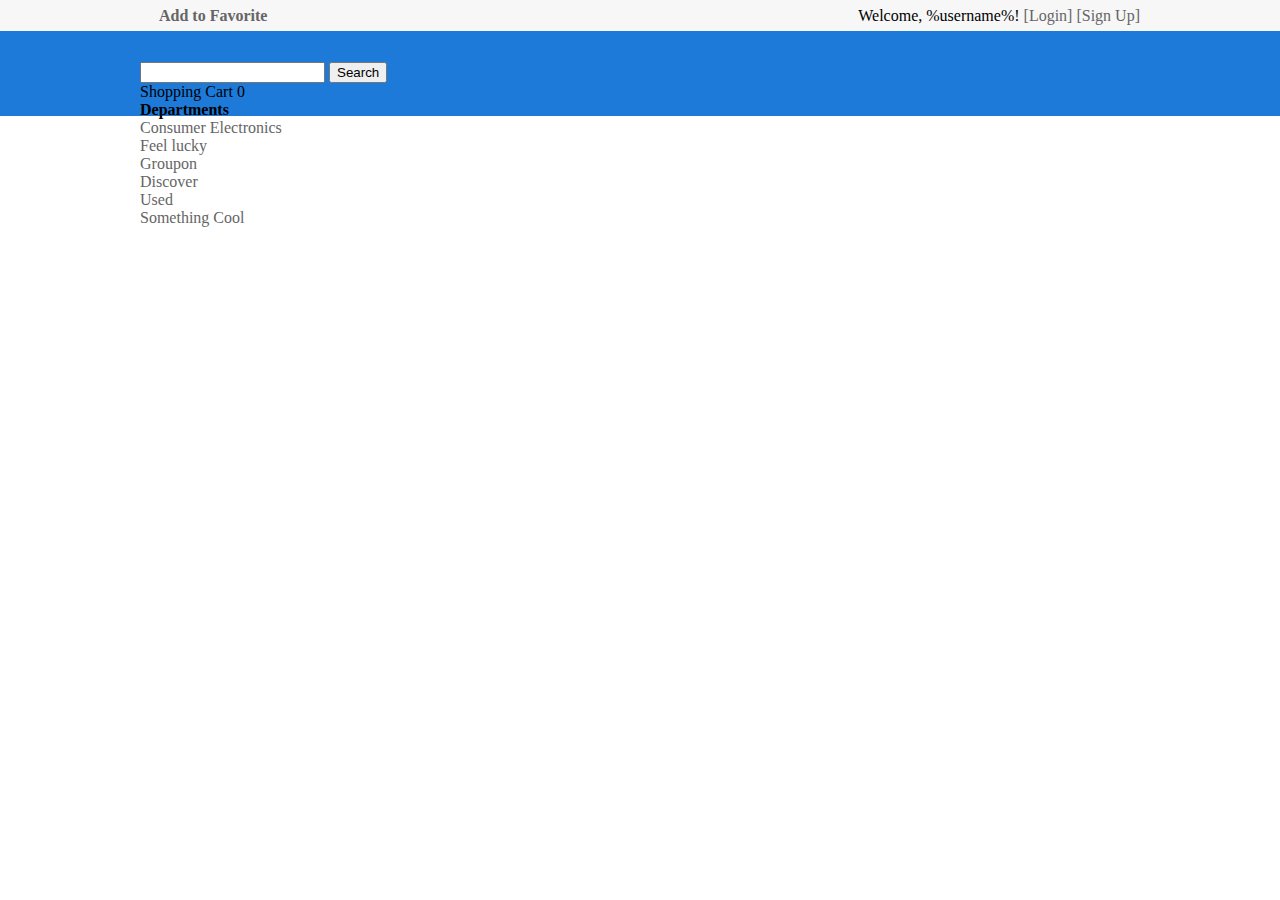
==== index.html @ b39b142c "new created" ====
<!DOCTYPE html>
<html lang="en">
<head>
    <meta charset="UTF-8">
    <meta name="viewport" content="width=device-width, initial-scale=1.0">
    <meta http-equiv="X-UA-Compatible" content="ie=edge">
    <title>GiveItATry - eCommerce DEMO site</title>
    <!--custome css-->
    <link rel="stylesheet" href="style/reset.css">
    <link rel="stylesheet" href="style/main.css">
</head>
<body>
    <!--HEADER-->
    <header>
        <div class="topBar">
            <div class="commonWidth">
                <div class="leftArea">
                    <a href="#" class="collection">Add to Favorite</a>
                </div>
                <div class="rightArea">
                    Welcome, %username%! 
                    <a href="#">[Login]</a> 
                    <a href="#">[Sign Up]</a>
                </div>
            </div>
        </div> <!-- end of topBar-->
        <div class="logoBar">
            <div class="commonWidth">
                <!--LOGO-->
                <div class="logo">
                    <a href="#">
                        <img src="#" alt="">
                    </a>
                </div>
                <!--SEARCH-->
                <div class="searchBox">
                    <input type="text" class="searcchText">
                    <input type="button" value="Search" class="searchBtn">
                </div>
                <!--SHOPPING CART-->
                <div class="shopCart">
                    <span class="shopText">Shopping Cart</span>
                    <span class="shopNum">0</span>
                </div>
            </div>
            <!--NAVIGATION-->
            <div class="navBox">
                <div class="commonWidth">
                    <div class="shopClass">
                        <h3>Departments</h3>
                    </div>
                    <ul class="nav">
                        <li>
                            <a href="#">Consumer Electronics</a>
                        </li>
                        <li>
                            <a href="#">Feel lucky</a>
                        </li>
                        <li>
                            <a href="#">Groupon</a>
                        </li>
                        <li>
                            <a href="#">Discover</a>
                        </li>
                        <li>
                            <a href="#">Used</a>
                        </li>
                        <li>
                            <a href="#">Something Cool</a>
                        </li>
                    </ul>
                </div>
            </div>
        </div> 
    </header>
</body>
</html>
---- style/main.css ----
/*============
**  GENERAL **
============**/
.commonWidth {
    width: 1000px;
    margin-left: auto;
    margin-right: auto;
}
a {
    text-decoration: none;
    color: #656565;
}
li {
    list-style: none;
}

/*============
**  TOP BAR **
============**/
.topBar {
    height: 31px;
    background-color: #F7F7F7;
    line-height: 31px;
}
.leftArea {
    float: left;

}
.rightArea {
    float: right;
}
.collection {
    background: url(../iamges/icons/collection.jpg) left center no-repeat;
    padding-left: 19px;
    font-weight: bold;
}
.topBar a:hover {
    color: red;
}

/*============
**  LOGO BAR **
============**/
.logoBar {
    height: 85px;
    background-color: #1D7AD9;
}
.logo {
    padding-left: 41px;
    padding-top: 13px;
}
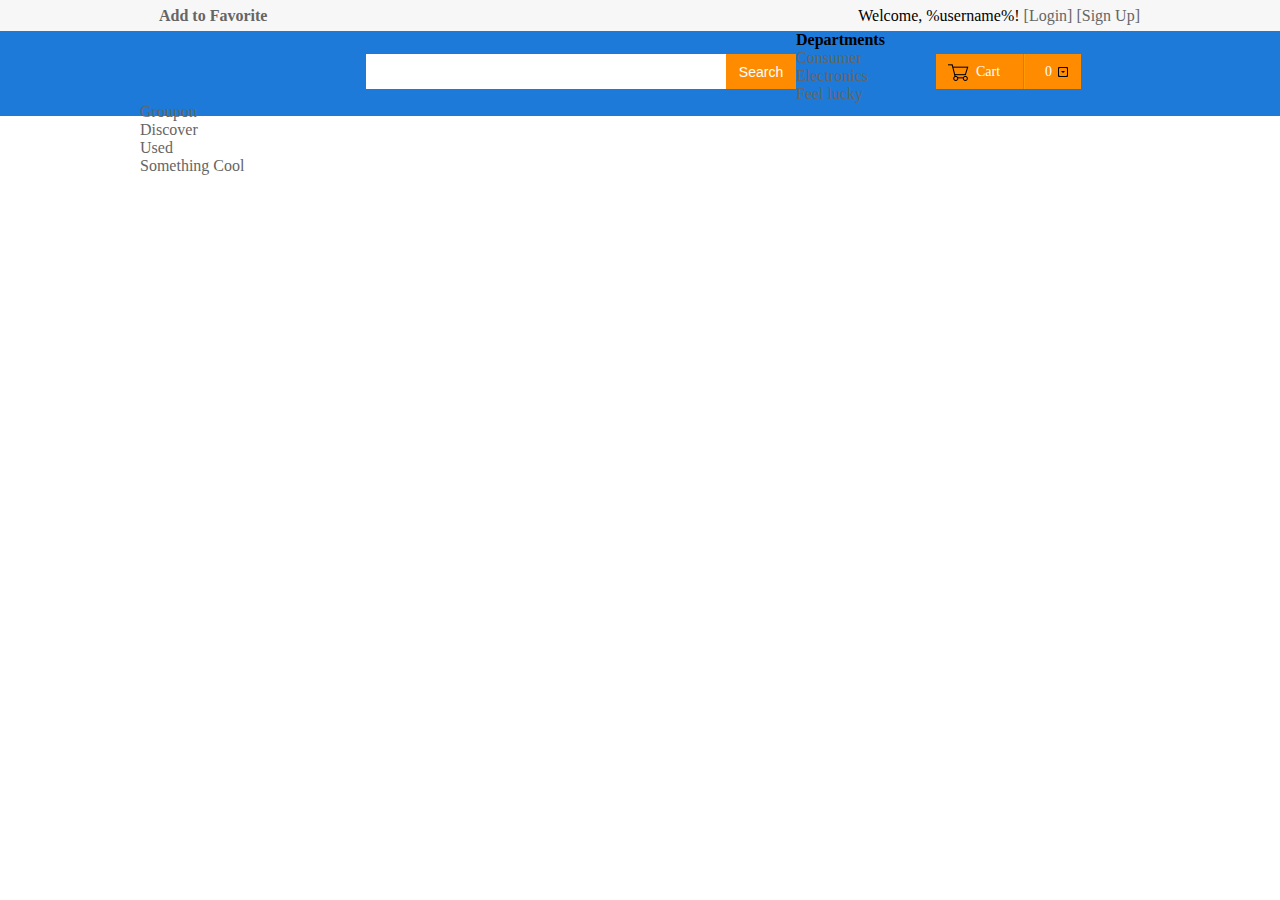
==== commit bff19868: "top bar work" ====
--- a/index.html
+++ b/index.html
@@ -27,20 +27,20 @@
         <div class="logoBar">
             <div class="commonWidth">
                 <!--LOGO-->
-                <div class="logo">
+                <div class="logo floatLeft">
                     <a href="#">
                         <img src="#" alt="">
                     </a>
                 </div>
                 <!--SEARCH-->
-                <div class="searchBox">
-                    <input type="text" class="searcchText">
-                    <input type="button" value="Search" class="searchBtn">
+                <div class="searchBox floatLeft">
+                    <input type="text" class="searchText floatLeft">
+                    <input type="button" value="Search" class="searchBtn floatRight">
                 </div>
                 <!--SHOPPING CART-->
-                <div class="shopCart">
-                    <span class="shopText">Shopping Cart</span>
-                    <span class="shopNum">0</span>
+                <div class="shopCart floatRight">
+                    <span class="shopText floatLeft">Cart</span>
+                    <span class="shopNum floatLeft">0</span>
                 </div>
             </div>
             <!--NAVIGATION-->
--- a/style/main.css
+++ b/style/main.css
@@ -10,8 +10,11 @@
     text-decoration: none;
     color: #656565;
 }
-li {
-    list-style: none;
+.floatLeft {
+    float: left;
+}
+.floatRight {
+    float: right;
 }
 
 /*============
@@ -24,7 +27,6 @@
 }
 .leftArea {
     float: left;
-
 }
 .rightArea {
     float: right;
@@ -47,5 +49,65 @@
 }
 .logo {
     padding-left: 41px;
-    padding-top: 13px;
+    padding-top: 13px;  
 }
+
+/*============
+**  SEARCH BOX **
+============**/
+.searchBox {
+    width: 430px;
+    padding-top: 23px;
+    padding-left: 185px;
+    /*background-color: white;   */
+}
+.searchText {
+    width: 350px;
+    height: 35px;
+    line-height: 35px\9; /* FOR IE */
+    /*line-height: 14px;*/
+    /*padding: 11px 5px 10px;*/
+    padding: 0 5px;
+}
+.searchBtn {
+    width: 70px;
+    height: 35px;
+    font-size: 14px;
+    background-color: #FF8C00;
+    color: white;
+}
+
+/*============
+**  SHOP CART **
+============**/
+.shopCart {
+    width: 145px;
+    height: 35px;
+    background-color: #FF8C00;
+    margin-top: 23px;
+    line-height: 35px;
+    font-size: 14px;
+    color: white;
+    margin-right: 59px;
+}
+.shopText {
+    /*line-height: 35px;
+    font-size: 14px;
+    color: white;*/
+    height: 100%;
+    width: 87px;
+    border-right: #E27A00 solid 1px;
+    background: url(../images/icons/shopcart.png) 10px center no-repeat;
+    text-indent: 40px;
+}
+.shopNum {
+    width: 27px;
+    height: 35px;
+    border-left: #FF9C01 solid 1px;
+    /*line-height: 35px;
+    font-size: 14px;
+    color: white;*/
+    background: url(../images/icons/Dropdown.png) 33px center no-repeat;
+    text-align: right;
+    padding-right: 29px;
+}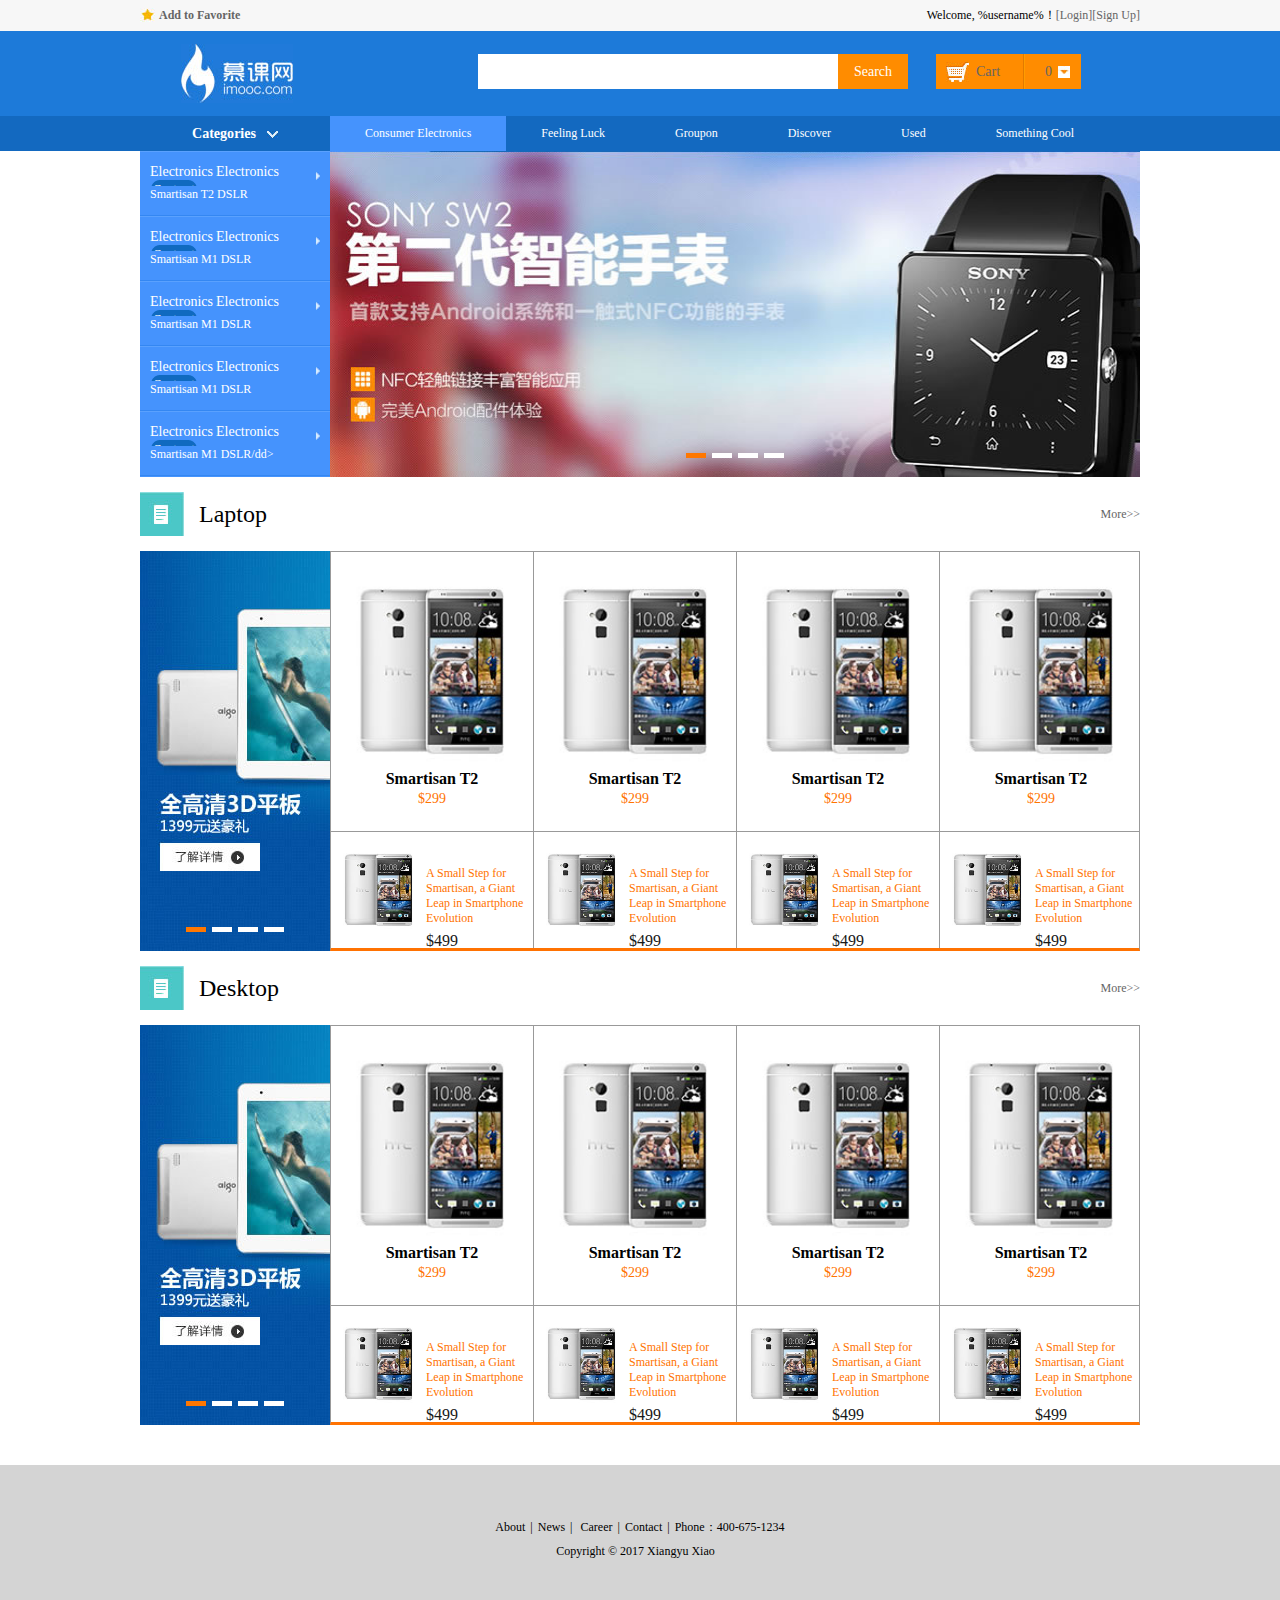
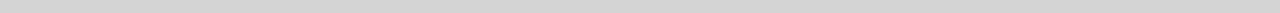
==== commit 4a8e08a4: "Incompleted" ====
--- a/index.html
+++ b/index.html
@@ -1,77 +1,310 @@
-<!DOCTYPE html>
-<html lang="en">
+<!doctype html>
+<html>
 <head>
-    <meta charset="UTF-8">
-    <meta name="viewport" content="width=device-width, initial-scale=1.0">
-    <meta http-equiv="X-UA-Compatible" content="ie=edge">
-    <title>GiveItATry - eCommerce DEMO site</title>
-    <!--custome css-->
-    <link rel="stylesheet" href="style/reset.css">
-    <link rel="stylesheet" href="style/main.css">
+<meta charset="utf-8">
+<title>DEMO</title>
+<link type="text/css" rel="stylesheet" href="style/reset.css">
+<link type="text/css" rel="stylesheet" href="style/main.css">
+<!--[if IE 6]>
+<script type="text/javascript" src="js/DD_belatedPNG_0.0.8a-min.js"></script>
+<script type="text/javascript" src="js/ie6Fixpng.js"></script>
+<![endif]-->
 </head>
+
 <body>
-    <!--HEADER-->
-    <header>
-        <div class="topBar">
-            <div class="commonWidth">
-                <div class="leftArea">
-                    <a href="#" class="collection">Add to Favorite</a>
-                </div>
-                <div class="rightArea">
-                    Welcome, %username%! 
-                    <a href="#">[Login]</a> 
-                    <a href="#">[Sign Up]</a>
-                </div>
-            </div>
-        </div> <!-- end of topBar-->
-        <div class="logoBar">
-            <div class="commonWidth">
-                <!--LOGO-->
-                <div class="logo floatLeft">
-                    <a href="#">
-                        <img src="#" alt="">
-                    </a>
-                </div>
-                <!--SEARCH-->
-                <div class="searchBox floatLeft">
-                    <input type="text" class="searchText floatLeft">
-                    <input type="button" value="Search" class="searchBtn floatRight">
-                </div>
-                <!--SHOPPING CART-->
-                <div class="shopCart floatRight">
-                    <span class="shopText floatLeft">Cart</span>
-                    <span class="shopNum floatLeft">0</span>
-                </div>
-            </div>
-            <!--NAVIGATION-->
-            <div class="navBox">
-                <div class="commonWidth">
-                    <div class="shopClass">
-                        <h3>Departments</h3>
-                    </div>
-                    <ul class="nav">
-                        <li>
-                            <a href="#">Consumer Electronics</a>
-                        </li>
-                        <li>
-                            <a href="#">Feel lucky</a>
-                        </li>
-                        <li>
-                            <a href="#">Groupon</a>
-                        </li>
-                        <li>
-                            <a href="#">Discover</a>
-                        </li>
-                        <li>
-                            <a href="#">Used</a>
-                        </li>
-                        <li>
-                            <a href="#">Something Cool</a>
-                        </li>
-                    </ul>
-                </div>
-            </div>
-        </div> 
-    </header>
+<div class="headerBar">
+	<div class="topBar">
+		<div class="comWidth">
+			<div class="leftArea">
+				<a href="#" class="collection">Add to Favorite</a>
+			</div>
+			<div class="rightArea">
+				Welcome, %username%！<a href="login.html">[Login]</a><a href="register.html">[Sign Up]</a>
+			</div>
+		</div>
+	</div>
+	<div class="logoBar">
+		<div class="comWidth">
+			<div class="logo fl">
+				<a href="#"><img src="images/logo.jpg" alt="logo"></a>
+			</div>
+			<div class="search_box fl">
+				<input type="text" class="search_text fl">
+				<input type="button" value="Search" class="search_btn fr">
+			</div>
+			<div class="shopCar fr">
+				<a href="cart.html">
+					<span class="shopText fl">Cart</span>
+					<span class="shopNum fl">0</span>
+				</a>
+			</div>
+		</div>
+	</div>
+	<div class="navBox">
+		<div class="comWidth clearfix">
+			<div class="shopClass fl">
+				<h3>Categories<i class="shopClass_icon"></i></h3>
+				<div class="shopClass_show">
+					<dl class="shopClass_item">
+						<dt><a href="#" class="b">Electronics</a> <a href="#" class="b">Electronics</a> <a href="#" class="aLink">Contract Phones</a></dt>
+						<dd><a href="#">Smartisan T2</a> <a href="#">DSLR</a></dd>
+					</dl>
+					<dl class="shopClass_item">
+						<dt><a href="#" class="b">Electronics</a> <a href="#" class="b">Electronics</a> <a href="#" class="aLink">Contract Phones</a></dt>
+						<dd><a href="#">Smartisan M1</a> <a href="#">DSLR</a></dd>
+					</dl>
+					<dl class="shopClass_item">
+						<dt><a href="#" class="b">Electronics</a> <a href="#" class="b">Electronics</a> <a href="#" class="aLink">Contract Phones</a></dt>
+						<dd><a href="#">Smartisan M1</a> <a href="#">DSLR</a></dd>
+					</dl>
+					<dl class="shopClass_item">
+						<dt><a href="#" class="b">Electronics</a> <a href="#" class="b">Electronics</a> <a href="#" class="aLink">Contract Phones</a></dt>
+						<dd><a href="#">Smartisan M1</a> <a href="#">DSLR</a></dd>
+					</dl>
+					<dl class="shopClass_item">
+						<dt><a href="#" class="b">Electronics</a> <a href="#" class="b">Electronics</a> <a href="#" class="aLink">Contract Phones</a></dt>
+						<dd><a href="#">Smartisan M1</a> <a href="#">DSLR</a>/dd>
+					</dl>
+				</div>
+				<div class="shopClass_list hide">
+					<div class="shopClass_cont">
+						<dl class="shopList_item">
+							<dt>Desktop</dt>
+							<dd>
+								<a href="#">文字啊</a><a href="#">文字字啊</a><a href="#">文字字字啊</a><a href="#">文字啊</a><a href="#">文字</a><a href="#">文字啊</a>
+							</dd>
+						</dl>
+						<dl class="shopList_item">
+							<dt>Desktop</dt>
+							<dd>
+								<a href="#">文字啊</a><a href="#">文字字啊</a><a href="#">文字字字啊</a><a href="#">文字啊</a><a href="#">文字</a><a href="#">文字啊</a><a href="#">文字啊</a><a href="#">文字字啊</a><a href="#">文字字字啊</a><a href="#">文字啊</a><a href="#">文字</a><a href="#">文字啊</a><a href="#">文字啊</a>
+							</dd>
+						</dl>
+						<dl class="shopList_item">
+							<dt>Desktop</dt>
+							<dd>
+								<a href="#">文字啊</a><a href="#">文字字啊</a><a href="#">文字字字啊</a><a href="#">文字啊</a><a href="#">文字</a><a href="#">文字啊</a><a href="#">文字啊</a><a href="#">文字字啊</a><a href="#">文字字字啊</a><a href="#">文字啊</a><a href="#">文字</a><a href="#">文字啊</a><a href="#">文字啊</a>
+							</dd>
+						</dl>
+						<dl class="shopList_item">
+							<dt>Desktop</dt>
+							<dd>
+								<a href="#">文字啊</a><a href="#">文字字啊</a><a href="#">文字字字啊</a><a href="#">文字啊</a><a href="#">文字</a><a href="#">文字啊</a><a href="#">文字啊</a><a href="#">文字字啊</a><a href="#">文字字字啊</a><a href="#">文字啊</a><a href="#">文字</a><a href="#">文字啊</a><a href="#">文字啊</a>
+							</dd>
+						</dl>
+						<dl class="shopList_item">
+							<dt>Desktop</dt>
+							<dd>
+								<a href="#">文字啊</a><a href="#">文字字啊</a><a href="#">文字字字啊</a><a href="#">文字啊</a><a href="#">文字</a><a href="#">文字啊</a><a href="#">文字啊</a><a href="#">文字字啊</a><a href="#">文字字字啊</a><a href="#">文字啊</a><a href="#">文字</a><a href="#">文字啊</a><a href="#">文字啊</a>
+							</dd>
+						</dl>
+						<div class="shopList_links">
+							<a href="#">文字测试内容等等<span></span></a><a href="#">文字容等等<span></span></a>
+						</div>
+					</div>
+				</div>
+			</div>
+			<ul class="nav fl">
+				<li><a href="#" class="active">Consumer Electronics</a></li>
+				<li><a href="#">Feeling Luck</a></li>
+				<li><a href="#">Groupon</a></li>
+				<li><a href="#">Discover</a></li>
+				<li><a href="#">Used</a></li>
+				<li><a href="#">Something Cool</a></li>
+			</ul>
+		</div>
+	</div>
+</div>
+<div class="banner comWidth clearfix">
+	<div class="banner_bar banner_big">
+		<ul class="imgBox">
+			<li><a href="#"><img src="images/banner/banner_01.jpg" alt="banner"></a></li>
+			<li><a href="#"><img src="images/banner/banner_02.jpg" alt="banner"></a></li>
+		</ul>
+		<div class="imgNum">
+			<a href="#" class="active"></a><a href="#"></a><a href="#"></a><a href="#"></a>
+		</div>
+	</div>
+</div>
+<div class="shopTit comWidth">
+	<span class="icon"></span><h3>Laptop</h3>
+	<a href="#" class="more">More&gt;&gt;</a>
+</div>
+<div class="shopList comWidth clearfix">
+	<div class="leftArea">
+		<div class="banner_bar banner_sm">
+			<ul class="imgBox">
+				<li><a href="#"><img src="images/banner/banner_sm_01.jpg" alt="banner"></a></li>
+				<li><a href="#"><img src="images/banner/banner_sm_02.jpg" alt="banner"></a></li>
+			</ul>
+			<div class="imgNum">
+				<a href="#" class="active"></a><a href="#"></a><a href="#"></a><a href="#"></a>
+			</div>
+		</div>
+	</div>
+	<div class="rightArea">
+		<div class="shopList_top clearfix">
+			<div class="shop_item">
+				<div class="shop_img">
+					<a href="#"><img src="images/shopImg.jpg" alt=""></a>
+				</div>
+				<h3>Smartisan T2</h3>
+				<p>$299</p>
+			</div>
+			<div class="shop_item">
+				<div class="shop_img">
+					<a href="#"><img src="images/shopImg.jpg" alt=""></a>
+				</div>
+				<h3>Smartisan T2</h3>
+				<p>$299</p>
+			</div>
+			<div class="shop_item">
+				<div class="shop_img">
+					<a href="#"><img src="images/shopImg.jpg" alt=""></a>
+				</div>
+				<h3>Smartisan T2</h3>
+				<p>$299</p>
+			</div>
+			<div class="shop_item">
+				<div class="shop_img">
+					<a href="#"><img src="images/shopImg.jpg" alt=""></a>
+				</div>
+				<h3>Smartisan T2</h3>
+				<p>$299</p>
+			</div>
+		</div>
+		<div class="shopList_sm clearfix">
+			<div class="shopItem_sm">
+				<div class="shopItem_smImg">
+					<a href="#"><img src="images/shopImg.jpg" alt=""></a>
+				</div>
+				<div class="shopItem_text">
+					<p>A Small Step for Smartisan, a Giant Leap in Smartphone Evolution</p>
+					<h3>$499</h3>
+				</div>
+			</div>
+			<div class="shopItem_sm">
+				<div class="shopItem_smImg">
+					<a href="#"><img src="images/shopImg.jpg" alt=""></a>
+				</div>
+				<div class="shopItem_text">
+					<p>A Small Step for Smartisan, a Giant Leap in Smartphone Evolution</p>
+					<h3>$499</h3>
+				</div>
+			</div>
+			<div class="shopItem_sm">
+				<div class="shopItem_smImg">
+					<a href="#"><img src="images/shopImg.jpg" alt=""></a>
+				</div>
+				<div class="shopItem_text">
+					<p>A Small Step for Smartisan, a Giant Leap in Smartphone Evolution</p>
+					<h3>$499</h3>
+				</div>
+			</div>
+			<div class="shopItem_sm">
+				<div class="shopItem_smImg">
+					<a href="#"><img src="images/shopImg.jpg" alt=""></a>
+				</div>
+				<div class="shopItem_text">
+					<p>A Small Step for Smartisan, a Giant Leap in Smartphone Evolution</p>
+					<h3>$499</h3>
+				</div>
+			</div>
+		</div>
+	</div>
+</div>
+<div class="shopTit comWidth">
+	<span class="icon"></span><h3>Desktop</h3>
+	<a href="#" class="more">More&gt;&gt;</a>
+</div>
+<div class="shopList comWidth clearfix">
+	<div class="leftArea">
+		<div class="banner_bar banner_sm">
+			<ul class="imgBox">
+				<li><a href="#"><img src="images/banner/banner_sm_01.jpg" alt="banner"></a></li>
+				<li><a href="#"><img src="images/banner/banner_sm_02.jpg" alt="banner"></a></li>
+			</ul>
+			<div class="imgNum">
+				<a href="#" class="active"></a><a href="#"></a><a href="#"></a><a href="#"></a>
+			</div>
+		</div>
+	</div>
+	<div class="rightArea">
+		<div class="shopList_top clearfix">
+			<div class="shop_item">
+				<div class="shop_img">
+					<a href="#"><img src="images/shopImg.jpg" alt=""></a>
+				</div>
+				<h3>Smartisan T2</h3>
+				<p>$299</p>
+			</div>
+			<div class="shop_item">
+				<div class="shop_img">
+					<a href="#"><img src="images/shopImg.jpg" alt=""></a>
+				</div>
+				<h3>Smartisan T2</h3>
+				<p>$299</p>
+			</div>
+			<div class="shop_item">
+				<div class="shop_img">
+					<a href="#"><img src="images/shopImg.jpg" alt=""></a>
+				</div>
+				<h3>Smartisan T2</h3>
+				<p>$299</p>
+			</div>
+			<div class="shop_item">
+				<div class="shop_img">
+					<a href="#"><img src="images/shopImg.jpg" alt=""></a>
+				</div>
+				<h3>Smartisan T2</h3>
+				<p>$299</p>
+			</div>
+		</div>
+		<div class="shopList_sm clearfix">
+			<div class="shopItem_sm">
+				<div class="shopItem_smImg">
+					<a href="#"><img src="images/shopImg.jpg" alt=""></a>
+				</div>
+				<div class="shopItem_text">
+					<p>A Small Step for Smartisan, a Giant Leap in Smartphone Evolution</p>
+					<h3>$499</h3>
+				</div>
+			</div>
+			<div class="shopItem_sm">
+				<div class="shopItem_smImg">
+					<a href="#"><img src="images/shopImg.jpg" alt=""></a>
+				</div>
+				<div class="shopItem_text">
+					<p>A Small Step for Smartisan, a Giant Leap in Smartphone Evolution</p>
+					<h3>$499</h3>
+				</div>
+			</div>
+			<div class="shopItem_sm">
+				<div class="shopItem_smImg">
+					<a href="#"><img src="images/shopImg.jpg" alt=""></a>
+				</div>
+				<div class="shopItem_text">
+					<p>A Small Step for Smartisan, a Giant Leap in Smartphone Evolution</p>
+					<h3>$499</h3>
+				</div>
+			</div>
+			<div class="shopItem_sm">
+				<div class="shopItem_smImg">
+					<a href="#"><img src="images/shopImg.jpg" alt=""></a>
+				</div>
+				<div class="shopItem_text">
+					<p>A Small Step for Smartisan, a Giant Leap in Smartphone Evolution</p>
+					<h3>$499</h3>
+				</div>
+			</div>
+		</div>
+	</div>
+</div>
+<div class="hr_25"></div>
+<div class="footer">
+	<p><a href="#">About</a><i>|</i><a href="#">News</a><i>|</i> <a href="#">Career</a><i>|</i><a href="#">Contact</a><i>|</i>Phone：400-675-1234</p>
+	<p>Copyright &copy; 2017 Xiangyu Xiao&nbsp;&nbsp;&nbsp;</p>
+	<!--<p class="web"><a href="#"><img src="images/webLogo.jpg" alt="logo"></a><a href="#"><img src="images/webLogo.jpg" alt="logo"></a><a href="#"><img src="images/webLogo.jpg" alt="logo"></a><a href="#"><img src="images/webLogo.jpg" alt="logo"></a></p>-->
+</div>
 </body>
-</html>+</html>
--- a/style/main.css
+++ b/style/main.css
@@ -1,113 +1,392 @@
-/*============
-**  GENERAL **
-============**/
-.commonWidth {
-    width: 1000px;
-    margin-left: auto;
-    margin-right: auto;
-}
-a {
-    text-decoration: none;
-    color: #656565;
-}
-.floatLeft {
-    float: left;
-}
-.floatRight {
-    float: right;
-}
-
-/*============
-**  TOP BAR **
-============**/
-.topBar {
-    height: 31px;
-    background-color: #F7F7F7;
-    line-height: 31px;
-}
-.leftArea {
-    float: left;
-}
-.rightArea {
-    float: right;
-}
-.collection {
-    background: url(../iamges/icons/collection.jpg) left center no-repeat;
-    padding-left: 19px;
-    font-weight: bold;
-}
-.topBar a:hover {
-    color: red;
-}
-
-/*============
-**  LOGO BAR **
-============**/
-.logoBar {
-    height: 85px;
-    background-color: #1D7AD9;
-}
-.logo {
-    padding-left: 41px;
-    padding-top: 13px;  
-}
-
-/*============
-**  SEARCH BOX **
-============**/
-.searchBox {
-    width: 430px;
-    padding-top: 23px;
-    padding-left: 185px;
-    /*background-color: white;   */
-}
-.searchText {
-    width: 350px;
-    height: 35px;
-    line-height: 35px\9; /* FOR IE */
-    /*line-height: 14px;*/
-    /*padding: 11px 5px 10px;*/
-    padding: 0 5px;
-}
-.searchBtn {
-    width: 70px;
-    height: 35px;
-    font-size: 14px;
-    background-color: #FF8C00;
-    color: white;
-}
-
-/*============
-**  SHOP CART **
-============**/
-.shopCart {
-    width: 145px;
-    height: 35px;
-    background-color: #FF8C00;
-    margin-top: 23px;
-    line-height: 35px;
-    font-size: 14px;
-    color: white;
-    margin-right: 59px;
-}
-.shopText {
-    /*line-height: 35px;
-    font-size: 14px;
-    color: white;*/
-    height: 100%;
-    width: 87px;
-    border-right: #E27A00 solid 1px;
-    background: url(../images/icons/shopcart.png) 10px center no-repeat;
-    text-indent: 40px;
-}
-.shopNum {
-    width: 27px;
-    height: 35px;
-    border-left: #FF9C01 solid 1px;
-    /*line-height: 35px;
-    font-size: 14px;
-    color: white;*/
-    background: url(../images/icons/Dropdown.png) 33px center no-repeat;
-    text-align: right;
-    padding-right: 29px;
-}+@charset "utf-8";
+/* CSS Document */
+
+/*公用*/
+.comWidth{width:1000px; margin-left:auto; margin-right:auto;}
+.leftArea{float:left;}
+.rightArea{float:right;}
+.hide{display:none;}
+.show{display:block;}
+
+/*topBar*/
+.topBar{height:31px; background-color:#F7F7F7; line-height:31px;}
+.collection{background:url(../images/icon/collection.jpg) left center no-repeat; padding-left:19px; font-weight:bold;}
+.topBar a:hover{color:red;}
+/*logo*/
+.logoBar{height:85px; background-color:#1D7AD9;}
+.logo{padding-left:41px; padding-top:13px;}
+/*search*/
+.search_box{width:430px; padding-top:23px; padding-left:185px;}
+/*.search_text{width:350px;height:14px; line-height:14px; padding:11px 5px 10px; background-color:#FFF;}
+*/
+.search_text{width:350px;height:35px; line-height:35px\9;/*css hack  \9 代表所有的ie浏览器*/ padding:0 5px; background-color:#FFF;}
+.search_btn{width:70px; height:35px; font-size:14px; font-family:"Microsoft YaHei", "微软雅黑"; background-color:#FF8C00; color:#FFF;}
+/*购物车*/
+.shopCar{width:145px; height:35px;background-color:#FF8C00; margin-top:23px;font:14px/35px "Microsoft YaHei", "微软雅黑"; color:#FFF; margin-right:59px; display:inline;}
+.shopText{/*font-size:14px; font-family:"Microsoft YaHei", "微软雅黑"; line-height:35px;*/  height:100%; width:87px; border-right:#E27A00 solid 1px; background:url(../images/icon/shaoIcon.jpg) 10px center no-repeat; text-indent:40px;}
+.shopNum{width:27px; height:35px; border-left:#FF9C01 solid 1px; background:url(../images/icon/sj.jpg) 33px center no-repeat; text-align:right; padding-right:29px;}
+/*导航*/
+.navBox{height:35px; background-color:#1369C0; color:#FFF;}
+.shopClass{width:190px; position:relative;}
+.shopClass h3{text-align:center; line-height:35px;}
+.shopClass_icon{width:11px; height:7px; overflow:hidden; background-position:0 -39px; display:inline-block; margin-left:11px;}
+.nav,.shopClass h3{font-family:"Microsoft YaHei", "微软雅黑";}
+.nav{line-height:35px;}
+.nav li{float:left;}
+.nav a{height:35px; display:inline-block; padding:0 35px; color:#FFF;}
+.nav .active{background-color:#4593FD;}
+/*商品弹出列表*/
+.shopClass_show{background-color:#4593FD; position:absolute; left:0; top:35px; width:100%; padding-bottom:1px;}
+.shopClass_item{padding:13px 10px; border-bottom:#3487F2 solid 1px; border-top:#5AA1FE solid 1px; line-height:16px;}
+.shopClass_item dt{height:21px; line-height:1; overflow:hidden; background:url(../images/icon/shop_sj.jpg) right center no-repeat;}
+.shopClass_item .b{/*font-family:"Microsoft YaHei", "微软雅黑"; font-size:14px; font-weight:bold;*/ font:14px/1 "Microsoft YaHei", "微软雅黑";}
+.shopClass_item a{color:#FFF;}
+.shopClass_item a:hover{text-decoration:underline;}
+.shopClass_item .aLink{width:48px; height:20px; background:url(../images/icon/aLink_bg.png) left center no-repeat; display:inline-block; text-align:center; line-height:20px; text-decoration:underline;}
+
+/*shopClass_item active 状态*/
+.shopClass_active{background-color:#FFF; border-left:#4593FD solid 1px;}
+.shopClass_active dt{background:none;}
+.shopClass_active a{ color:#000;}
+.shopClass_active .aLink{color:#FFF; text-decoration:none;}
+/*弹出的菜单*/
+.shopClass_list{width:568px; border:#CCC solid 1px; position:absolute; left:190px; top:35px;}
+.shopClass_cont{padding:0 20px;}
+.shopList_item{padding:10px 0; border-bottom:#CCC solid 1px;}
+.shopList_item dt{color:#4B87D9; line-height:24px; font-weight:bold; height:24px;}
+.shopList_item dd{padding-left:68px; line-height:24px; margin-top:-24px;}
+.shopList_item dd a{margin-right:12px;}
+.shopList_links{padding:15px 0;}
+.shopList_links a{color:#FFF; background-color:#2785E6; height:26px; line-height:26px; font-size:12px; display:inline-block; padding:0 14px 0 8px; margin-right:10px;}
+.shopList_links span{width:11px; height:7px; background:url(../images/icon/shop_sj.jpg) left center no-repeat; display:inline-block; margin-left:7px;}
+
+/*banner部分*/
+.banner{margin-bottom:15px;}
+.banner_bar{float:right; position:relative; overflow:hidden;}
+.imgBox{position:absolute; left:0; top:0;}
+.imgBox li{float:left;}
+.imgBox img{display:block;}
+.imgNum{position:absolute; left:0; bottom:15px; width:100%; text-align:center;}
+.imgNum a{width:20px; height:5px; overflow:hidden; background-color:#FFF; display:inline-block; margin:0 3px;}
+.imgNum .active{background-color:#FF7700;}
+.banner_big,
+.banner_big  img{width:810px; height:326px;}
+.banner_big .imgBox{width:1620px; height:326px;}
+.banner_sm,
+.banner_sm img{width:190px; height:400px;}
+.banner_sm .imgBox{width:380px; height:400px;}
+/*商品标题*/
+.shopTit{height:44px; font-family:"Microsoft YaHei", "微软雅黑"; line-height:44px; margin-bottom:15px;}
+.shopTit h3{font-size:24px; float:left; font-weight:normal; padding-left:15px;}
+.icon{width:44px; height:44px; background:url(../images/icon/shopIcon.jpg) left top no-repeat; float:left;}
+.more{float:right; font-family:"宋体";}
+.more:hover{text-decoration:underline;}
+/*商品列表*/
+.shopList .leftArea{width:190px;}
+.shopList .rightArea{width:808px; border:#999 solid 1px; border-bottom:#FF7201 solid 3px; height:396px; overflow:hidden;}
+/*商品列表-右侧*/
+.shopList{margin-bottom:15px;}
+.shopList_top,
+.shopList_sm{margin-right:-4px;}
+.shop_item{width:202px; border-right:#999 solid 1px;border-bottom:#999 solid 1px;height:279px; text-align:center; font-family:"Microsoft YaHei", "微软雅黑"; float:left;}
+.shop_img{height:218px;}
+.shop_img img{width:100%; height:218px; display:block;}
+.shop_item h3{font-size:16px;}
+.shop_item p{font-size:14px; color:#FF7300; line-height:21px;}
+/*商品列表-小*/
+.shopItem_sm{width:202px; border-right:#999 solid 1px; height:110px; padding-top:6px; float:left;}
+.shopItem_smImg{width:95px; height:95px; text-align:center; float:left;}
+.shopItem_smImg img{width:95px; height:95px;}
+.shopItem_text{padding-top:28px; width:100px; float:left;}
+.shopItem_text p{color:#FF7300;}
+.shopItem_text h3{font-family:"Microsoft YaHei", "微软雅黑"; font-size:16px; font-weight:normal; color:#181818; line-height:30px;}
+/*底部*/
+.footer{text-align:center; background-color:#D4D4D4; line-height:24px; padding:50px 0;}
+.footer i{font-style:normal; margin:0 5px; }
+.footer a{color:#000;}
+.footer a:hover{color:#F60;}
+.web{padding-top:30px;}
+.web img{margin:0 12px;}
+.hr_25{height:25px;}
+.hr_45{height:45px;}
+.hr_7{height:7px; overflow:hidden;}
+.hr_15{height:15px; overflow:hidden;}
+/*产品分类*/
+.products .leftArea{width:185px;}
+.products .rightArea{width:810px;}
+.products .banner_bar{float:none;}
+.products .item{width:25%; *width:24.9%; margin-bottom:10px;}
+/*产品分类导航*/
+.leftNav{background-color:#F3F3F3; border:#D7D7D7 solid 1px;}
+.nav_title{height:34px; line-height:34px; font-size:14px; border-bottom:#D7D7D7 solid 1px;  text-align:center;}
+.nav_cont{padding:0 18px 4px;/*上 左右 下*/ border-bottom:#D7D7D7 1px dotted; margin-bottom:-1px;}
+.nav_cont h3{font-size:12px; height:30px; line-height:30px;}
+.navCont_list{line-height:25px;}
+.navCont_list li{float:left; width:50%;}
+.vertical li{width:auto; float:none; padding-left:8px;}
+.vertical .nav_title,
+.vertical .nav_cont h3{font-family:"Microsoft YaHei", "微软雅黑"; font-size:14px;}
+/*标题*/
+.products_title{height:34px; border-bottom:#CCCCCC solid 2px;}
+.products_title h3{width:180px; border-bottom:#096DBA solid 2px; height:34px; line-height:34px; text-indent:9px; margin-bottom:-2px; position:relative;}
+/*商品*/
+.item{float:left; height:265px; position:relative;}
+.item_cont{padding:0 15px;}
+.img_item{height:170px; text-align:center;}
+.img_item img{height:170px;}
+.item p{line-height:20px;}
+.item a{color:#000;}
+.item a:hover{text-decoration:underline;}
+.money{color:#D4105A; font-weight:bold; padding-top:10px;}
+.stars{width:13px; height:12px; overflow:hidden; background-position:0 0;display:inline-block; margin-right:1px;}
+.hot{width:52px; height:52px; background-position:-35px 0; position:absolute; right:0; top:0;}
+/*筛选*/
+.screening{border-bottom:#CCC solid 1px; font-family:Verdana;}
+.screening dt{line-height:32px; width:74px; text-align:right; float:left; margin-right:42px;}
+.limit{width:55px; float:left; line-height:32px;}
+.screening .active{background-color:#1D7AD9; color:#FFF;}
+.screening a{padding:2px; }
+.screening_list{line-height:32px; width:626px; float:left;}
+.screening_list li{width:20%; float:left;}
+.screen_more{border:#CCC solid 1px; height:23px; line-height:23px; margin-top:4px; float:left;  padding-right:11px; padding-left:11px; margin-right:10px;}
+.screen_more a{background:url(../images/icon/sj_grey.gif) right center no-repeat; padding-right:14px;}
+.addInfo{height:31px; border:#CCC solid 1px; background-color:#F5F5F5;}
+.address{float:left;}
+.add_text{float:left; line-height:31px; padding-left:12px; padding-right:6px;}
+.addInfo .select{margin-top:4px;}
+.screen_text{line-height:31px; padding-right:80px;}
+.check{position:relative; top:-1px; _top:4px;}
+.shop_number{position:relative; _top:4px;}
+.check input,
+.check label{vertical-align:middle;}
+.shop_number em{color:#F00; font-style:normal; font-weight:bold;}
+.addCar{border:#999 solid 1px; height:22px; line-height:22px; display:inline-block; padding:0 6px 0 23px; background:url(../images/icon/car.jpg) 6px center no-repeat;}
+.screening_list_more{padding-left:0.5%;}
+.screening_list_more .item{width:33.3%;}
+/*page*/
+.page{text-align:center; position:relative; z-index:2;}
+.page a{height:24px; display:inline-block; line-height:24px; border:#CCC solid 1px; padding:0 12px; margin:0 2px;}
+.page .hl{display:inline-block;padding:0 12px; margin:0 2px;}
+.morePage{padding-left:14px; display:inline-block; height:24px; line-height:24px;}
+.pageNum{width:29px; padding:0 3px; border:#ccc solid 1px; height:24px; line-height:24px\9; text-align:center; margin-left:4px;}
+.page_btn{width:44px; height:24px; line-height:24px; background-color:#E8E8E8; border:#CCC solid 1px;}
+.ye{padding:0 8px 0 6px;}
+.page a,
+.page span,
+.page input{vertical-align:middle; position:relative;}
+/*组件*/
+.select{border:#999 solid 1px; height:22px; line-height:22px; float:left; background-color:#FFF; padding-left:10px; padding-right:20px; position:relative; z-index:4;}
+.select h3{font-size:12px; font-weight:normal;}
+.select span{position:absolute; right:0; top:0; height:100%; width:20px; background:url(../images/icon/sj_blue.jpg) center center no-repeat;}
+.show_select{position:absolute; left:-1px; top:22px; background-color:#FFF; width:100%;border:#999 solid 1px; display:none;}
+.show_select li{padding-left:10px;}
+
+/*商品介绍*/
+.grey{background-color:#F0F0F0;}
+/*位置*/
+.userPosition{font-size:0; font-family:Verdana; margin-top:25px; margin-bottom:15px;}
+.userPosition em,
+.userPosition span,
+.userPosition strong,
+.userPosition a{font-size:12px;}
+.userPosition em{font-style:normal;}
+.userPosition a:hover{text-decoration:underline;}
+.description_info{background-color:#FFF;}
+.description{border:#CCC solid 1px;}
+.description .leftArea{width:309px;}
+.description .rightArea{width:688px; border-left:#CCC solid 1px;}
+/*图片展示*/
+.description_imgs .big{height:340px; text-align:center;}
+.des_smimg{padding-left:1px; width:265px; margin:0 auto;}
+.des_smimg li{float:left; margin-left:-1px;}
+.des_smimg img{border:#CCC solid 1px;}
+.des_smimg .active{border-color:#317EE7; position:relative;}
+.des_content{padding:10px;}
+.des_content_tit{font:bold 16px/22px "Microsoft YaHei", "微软雅黑"; padding:13px 25px;}
+.des_content .dl{margin-bottom:8px;}
+.des_content .dt{width:75px; float:left; position:relative; color:#666; text-indent:17px; line-height:25px;}
+.des_content .dd{padding-left:75px; *padding-left:0;}
+.des_money{font-size:18px; color:#F30; font-family:Verdana;}
+.des_money em{font-style:normal; font-size:12px;}
+/*换购*/
+.hg{padding-top:4px; display:inline-block;}
+.hg_icon{width:55px; height:18px; display:inline-block; background-position:0 -101px;  color:#FFF;font-style:normal; text-indent:16px; line-height:18px; margin-right:10px; float:left;}
+.hg em{float:left; font-style:normal; line-height:18px;}
+/*送货*/
+.des_position{background-color:#F2F2F2; padding:15px 0;}
+.theGoods{line-height:24px; padding-left:10px;}
+.des_content  .colorSelect{line-height:35px;}
+.des_item{color:#666; padding:9px 10px; border:#CCC solid 1px; float:left; background-color:#FFF; margin-right:10px;}
+.des_item_acitve{border-color:#317EE7; color:#333;}
+.des_item_sm{padding:3px 7px; margin-bottom:8px;}
+.des_content .des_select_more{line-height:55px;}
+/*数量*/
+.des_number{border:#B2B2B2 solid 1px; height:32px; width:82px; float:left;}
+.des_number div{height:100%; float:left;}
+.reduction,.plus{width:15px; background:url(../images/icon/plus_bg.jpg) left top no-repeat; line-height:32px; text-align:center; color:#333;}
+.reduction{border-right:#CCC solid 1px;}
+.plus{border-left:#CCC solid 1px;}
+.des_input{width:42px; background:url(../images/icon/des_input_bg.jpg) left top no-repeat; padding:0 4px; overflow:hidden;}
+.des_input input{width:100%; height:32px; line-height:32px\9; text-align:center;}
+.xg{line-height:32px;  float:left; padding-left:10px; font-weight:bold; color:#656565;}
+.xg em{color:#FB7700; font-style:normal;}
+.des_content .des_num{line-height:32px;}
+/*已选择*/
+.des_select{font-weight:bold; margin:22px 0 12px; text-indent:17px;}
+.des_select span{color:#0479C9;}
+.shop_buy{text-align:center;}
+.shopping_btn,.buy_btn{display:inline-block; width:184px; height:48px; background:url(../images/icon/buy_btn.jpg) left top no-repeat;}
+.line{width:1px; height:90px; overflow:hidden; background-color:#CCC; display:inline-block; margin:0 40px;}
+.line,.shopping_btn,.buy_btn{vertical-align:middle;}
+.notes{color:#CCC; text-indent:17px;} 
+/*产品介绍*/
+.des_info .leftArea{width:190px;}
+.des_info .rightArea{width:790px;}
+.recommend{border:#CCC solid 1px; background-color:#FFF; padding-bottom:15px;}
+.recommend .tit{height:39px; border-bottom:solid 1px #ccc; line-height:39px; text-indent:15px; font-size:14px; background-color:#F3F3F3;}
+.recommend .item{float:none; height:auto;}
+.recommend .money{padding-top:0;}
+/*详细介绍*/
+.des_infoContent{border:#CCC solid 1px; background-color:#FFF;}
+.des_tit{height:39px; border-bottom: #CCC solid 1px; background:url(../images/icon/des_title.jpg) left top repeat-x;}
+.des_tit li{float:left; width:50%; font:14px/39px "宋体"; text-align:center; border-left:solid 1px #ccc; margin-left:-1px;}
+.des_tit .active{background-color:#0479CA; font-weight:bold; color:#FFF; position:relative;}
+.des_tit span{background:url(../images/icon/des_title_icon.png) left center no-repeat; padding-left:32px; display:inline-block; line-height:39px;}
+.ad{padding:30px 0; text-align:center;}
+.info_tit{height:26px; border-bottom:#CCC solid 1px; font-family:"Microsoft YaHei", "微软雅黑"; margin-bottom:18px;}
+.info_tit h3{float:left; font-size:16px; color:#2357A5; border-bottom:#2357A5 solid 1px; height:26px; margin-bottom:-1px; position:relative; padding-right:8px;}
+.info_tit h4{font-size:12px; line-height:26px; padding-left:4px; color:#656565;}
+.info_text{padding:0 20px;}
+.info_text p{line-height:22px; font-size:14px; color:#656565;}
+.center{display:block; margin:0 auto;}
+/*商品评价*/
+.shopDes_tit{line-height:38px; height:38px; font-size:14px; color:#656565; padding-left:10px;}
+.score_box{padding-left:10px; height:120px;}
+.score{font-family:"Microsoft YaHei", "微软雅黑"; float:left; margin-right:10px;}
+.score em{font-size:18px; color:#65657D; font-style:normal;}
+.score span{font-size:50px; color:#FF8F00;}
+.score_speed{float:left; width:450px; line-height:16px; font-size:12px; margin-top:12px; position:relative;}
+.score_speed_text{overflow:hidden; margin-bottom:10px; color:#FFF; height:16px;background-color:#BDBDBD;  }
+.score_speed_text li{float:left;}
+.score_speed_text .speed_01{width:114px; text-indent:26px;}
+.score_speed_text .speed_02{width:82px;}
+.score_speed_text .speed_03{width:76px;}
+.score_speed_text .speed_04{width:65px;}
+.score_num{position:absolute; left:94%; top:-21px; text-align:center; width:25px; height:14px; background-color:#7F7F7F; color:#FFF;}
+.score_num i{border-width:4px; border-style:solid dashed dashed dashed; border-color:#7F7F7F transparent transparent transparent; width:0; height:0;}
+/*满意切换*/
+.review_tab{height:32px; background-color:#F2F2F2;}
+.review{line-height:32px; height:100%; padding-left:20px;}
+.review li{float:left; height:100%; margin-right:40px;}
+.review li a{display:inline-block; height:30px; line-height:30px; padding:0 5px;}
+.review .active{color:#317DE6; font-weight:bold; border-bottom:#317DE6 solid 2px; margin-bottom:-2px; position:relative;}
+.review_sort{padding:5px 5px 0 0;}
+.review_sort a{display:inline-block; line-height:20px; height:20px; border:solid 1px #ccc; padding:0 20px 0 6px; background:url(../images/icon/down.png) 58px center no-repeat;}
+.review_list{padding-top:18px; margin-bottom:10px;}
+.review_userHead{width:170px;}
+.review_user{width:60px; text-align:center; margin-left:40px;}
+.review_user img{width:60px; height:60px; display:block;}
+.review_user p{line-height:20px;}
+.review_cont{padding-left:170px;}
+.starsBox .stars{margin-top:1px;}
+.stars_text{font-weight:bold; padding-left:10px;}
+.review_t{height:24px; padding-top:5px;}
+.review_cont p{line-height:30px;}
+/*购物车*/
+.stepBox{width:396px; padding-top:26px;}
+.step{background:url(../images/step.jpg) left top no-repeat; height:19px;}
+.step_text{color:#FFF; font-size:12px; line-height:30px;}
+.step_text li{float:left;}
+.s01,.s03{width:30%;}
+.s02{width:40%; text-align:center;}
+.s03{text-align:right;}
+.step_text .active{color:#F3E402; font-weight:bold;}
+.shoppingCart{padding-top:10px;}
+.shopping_item{border:#ccc solid 1px;}
+.shopping_tit{height:31px; background:url(../images/shopping_bg.jpg) left top repeat-x;  color:#444444; font:16px/31px "Microsoft YaHei", "微软雅黑"; text-indent:12px; border-bottom:#E3E3E3 solid 1px;}
+.padding_shop{padding:25px 30px;}
+.shopping_list_text{float:left; width:76px; line-height:24px;}
+.cart_tel,.input{vertical-align:middle;}
+.cart_tel{display:inline-block; height:24px; line-height:24px;}
+.shopping_list li{height:24px; margin-bottom:10px;}
+.shopping_list_text em{color:#F30; font-style:normal; margin-right:5px;} 
+.input{height:22px; line-height:22px\9; border:#CCC solid 1px; padding:0 6px; width:110px;}
+.input_b{width:392px;}
+.input_s{width:64px;}
+.input_s2{width:84px;}
+.jian{padding:0 3px;}
+.affirm{width:114px; height:28px;  background:url(../images/sh_btn.jpg) left top no-repeat;}
+.radio{position:relative; top:3px; margin-right:4px;}
+.backCar{float:right; font-size:12px; font-family:"宋体"; margin-right:33px; color:#3377FF;}
+.backCar:hover{text-decoration:underline;}
+.cart_head{padding-top:5px;}
+.cart_head .cart_item{line-height:28px;}
+.cart_item{border-bottom:#CCC solid 1px; float:left;}
+.t_name{width:440px; padding-left:30px;}
+.t_price{width:134px;}
+.t_return{width:136px;}
+.t_num{width:135px;}
+.t_subtotal{width:123px;}
+.t_red{color:red;}
+/*商品信息*/
+.cart_cont{border-bottom:solid 1px #ccc;}
+.cart_cont .cart_item{border-bottom:none;}
+.cart_cont .t_price,
+.cart_cont .t_return,
+.cart_cont .t_num,
+.cart_cont .t_subtotal{line-height:37px;}
+.cart_shopInfo img{width:90px; height:100px; display:block; float:left;}
+.cart_shopInfo_cont{padding-left:90px; font-size:12px;}
+.cart_link{line-height:37px; margin-bottom:30px;}
+.cart_link a:hover{text-decoration:underline;}
+.cart_info{color:#000;}
+.cart_message{line-height:40px; padding-left:30px; margin-bottom:10px;}
+.cart_prompt{line-height:40px; padding-left:30px; color:red;}
+.cart_prompt_icon{width:12px; height:12px; display:inline-block; background-position:0 -19px; margin-right:11px;}
+.pb_10{padding-bottom:10px;}
+.cart_no_bor{border-bottom:none;}
+.cart_rmb{margin-bottom:16px;}
+.cart_rmb i{font-size:14px; color:#999; font-style:normal;}
+.cart_rmb span{font:bold 24px/1 Verdana; color:red;}
+.cart_btnBox{text-align:right;}
+.cart_btn{width:165px; height:33px; background-color:#E50007; font:18px/33px "Microsoft YaHei", "微软雅黑"; color:#FFF;}
+/*登陆*/
+.login_logo .comWidth{width:460px;}
+.welcome_title{font:22px/85px "Microsoft YaHei", "微软雅黑"; color:#FFF; float:left; padding-left:24px;}
+.loginBox{width:458px; border:#999 solid 1px; margin:10px auto; position:relative;}
+.login_cont{padding:15px 76px;}
+.l_tit{color:#666; line-height:20px;}
+.login_input{border:#999 solid 1px; height:32px; line-height:32px\9; text-indent:5px; width:100%;}
+.user_icon{background:url(../images/icon/user_icon.jpg) right center no-repeat;}
+.mb_10{margin-bottom:10px;}
+.autoLogin{padding-top:27px; padding-bottom:28px;}
+.checked{position:relative; top:3px; margin-right:3px;}
+.login_btn{width:309px; height:36px; background:url(../images/icon/login_btn.jpg) left top no-repeat;}
+.login_partners{padding-top:34px;}
+.login_list li{float:left; line-height:20px;}
+.login_list span{color:#999; margin:0 2px;}
+.reg_link{width:115px; height:31px; background:url(../images/icon/red_link.jpg) left top no-repeat; position:absolute; right:31px; bottom:-31px;}
+.red_logo .comWidth{width:630px;}
+.regBox{width:628px; margin:10px auto; border:#CCC solid 1px;}
+.reg_item{font:14px/34px "宋体"; width:110px; text-align:right; float:left;}
+.reg_item i{color:red; font-style:normal; margin-right:5px;}
+.input_item{width:306px; float:left;}
+.regBox li{height:70px; vertical-align:top;}
+.regBox .autoLogin{height:46px; padding:0;}
+.regBox .login_cont{padding:45px 76px 20px 76px;}
+
+/*图片合并*/
+.stars,
+.hg_icon,
+.cart_prompt_icon,
+.shopClass_icon,
+.hot{background-image:url(../images/icon/icon.png); background-repeat:no-repeat;}
+
+
+
+
+
+
+
+
+
